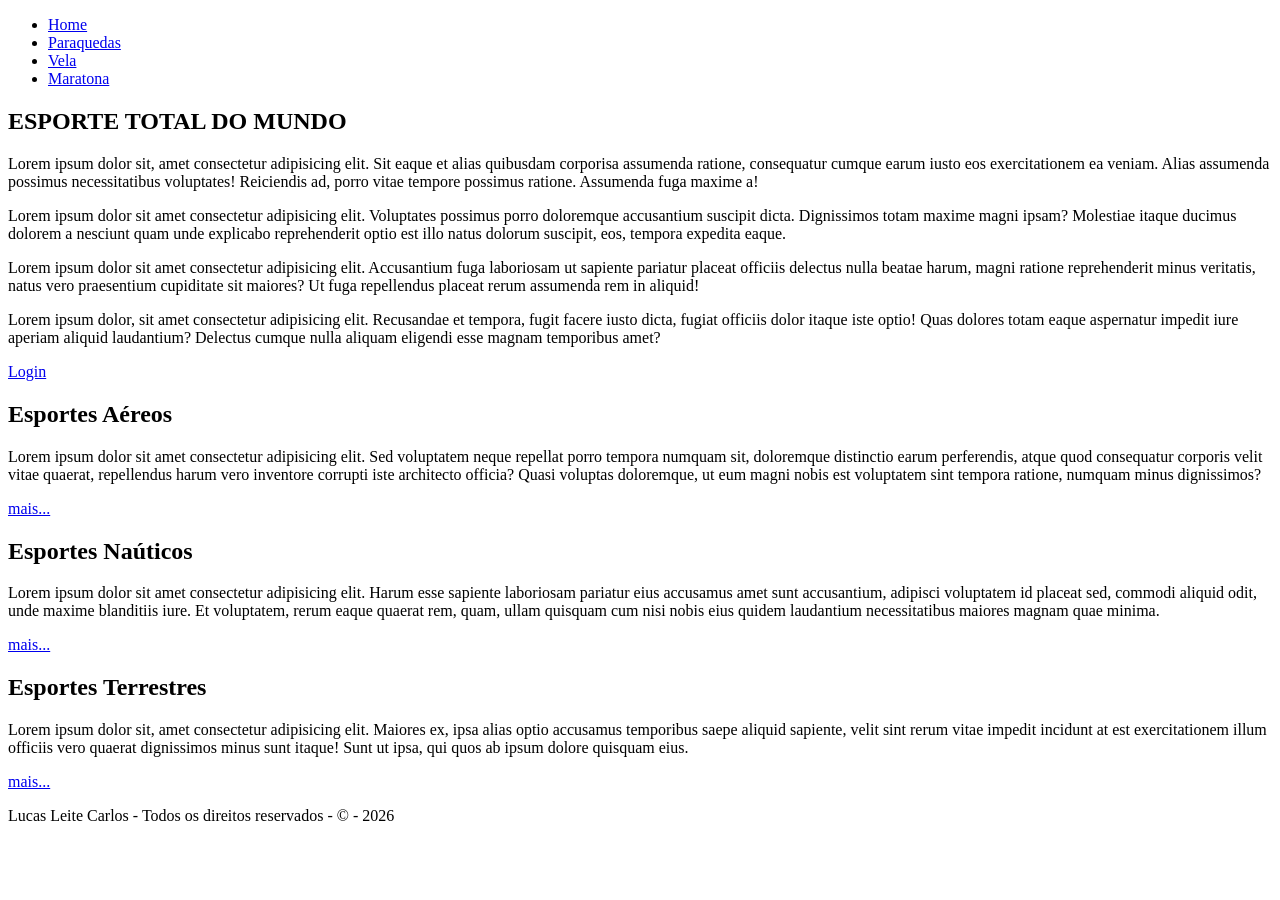
==== index.html @ 0505961a "feat : Form html construido semânticamente" ====
<!doctype html>
<html lang="pt-br">
  <head>
    <meta charset="UTF-8" />
    <meta name="viewport" content="width=device-width, initial-scale=1.0" />

    <link rel="stylesheet" href="./css/main.css" />

    <title>ESPORTE TOTAL</title>
  </head>

  <body>

    <header class="cabecalho">
      <nav class="cabecalho__nav">
        <ul class="cabecalho__ul">
          <li class="cabecalho__li cabecalho__li--active"><a class="cabecalho__a cabecalho__a--active" href="./index.html">Home</a></li>
          <li class="cabecalho__li"><a class="cabecalho__a" href="./paginas/categorias/esportes/aereos/paraquedismo.html">Paraquedas</a></li>
          <li class="cabecalho__li"><a class="cabecalho__a" href="./paginas/categorias/esportes/nauticos/vela.html">Vela</a></li>
          <li class="cabecalho__li"><a class="cabecalho__a" href="./paginas/categorias/esportes/terrestres/maratona.html">Maratona</a></li>
        </ul>
      </nav>
    </header>

    <main class="conteudo">
      <section class="hero">
        <div class="hero__container">
          <h1 class="hero__title">ESPORTE TOTAL DO MUNDO</h1>
          <p class="hero__text">
            Lorem ipsum dolor sit, amet consectetur adipisicing elit. Sit eaque
            et alias quibusdam corporisa assumenda ratione, consequatur cumque
            earum iusto eos exercitationem ea veniam. Alias assumenda possimus
            necessitatibus voluptates! Reiciendis ad, porro vitae tempore
            possimus ratione. Assumenda fuga maxime a!
          </p>
          <p class="hero__text">
            Lorem ipsum dolor sit amet consectetur adipisicing elit. Voluptates
            possimus porro doloremque accusantium suscipit dicta. Dignissimos
            totam maxime magni ipsam? Molestiae itaque ducimus dolorem a
            nesciunt quam unde explicabo reprehenderit optio est illo natus
            dolorum suscipit, eos, tempora expedita eaque.
          </p>
          <p class="hero__text">
            Lorem ipsum dolor sit amet consectetur adipisicing elit. Accusantium
            fuga laboriosam ut sapiente pariatur placeat officiis delectus nulla
            beatae harum, magni ratione reprehenderit minus veritatis, natus
            vero praesentium cupiditate sit maiores? Ut fuga repellendus placeat
            rerum assumenda rem in aliquid!
          </p>
          <p class="hero__text">
            Lorem ipsum dolor, sit amet consectetur adipisicing elit. Recusandae
            et tempora, fugit facere iusto dicta, fugiat officiis dolor itaque
            iste optio! Quas dolores totam eaque aspernatur impedit iure aperiam
            aliquid laudantium? Delectus cumque nulla aliquam eligendi esse
            magnam temporibus amet?
          </p>
          <a aria-label="Para acessar sua conta." class="hero__btn" href="./login.html">Login</a>
        </div>
      </section>

      <div class="conteudo__container">
        <section class="conteudo__sec">
        <h2 class="conteudo__sub-title">Esportes Aéreos</h2>
        <p class="conteudo__text">
          Lorem ipsum dolor sit amet consectetur adipisicing elit. Sed
          voluptatem neque repellat porro tempora numquam sit, doloremque
          distinctio earum perferendis, atque quod consequatur corporis velit
          vitae quaerat, repellendus harum vero inventore corrupti iste
          architecto officia? Quasi voluptas doloremque, ut eum magni nobis est
          voluptatem sint tempora ratione, numquam minus dignissimos?
        </p>
        <a class="conteudo__btn" href="./paginas/categorias/esportes/aereos/paraquedismo.html">mais...</a>
      </section>

      <section class="conteudo__sec">
        <h2 class="conteudo__sub-title">Esportes Naúticos</h2>
        <p class="conteudo__text">
          Lorem ipsum dolor sit amet consectetur adipisicing elit. Harum esse
          sapiente laboriosam pariatur eius accusamus amet sunt accusantium,
          adipisci voluptatem id placeat sed, commodi aliquid odit, unde maxime
          blanditiis iure. Et voluptatem, rerum eaque quaerat rem, quam, ullam
          quisquam cum nisi nobis eius quidem laudantium necessitatibus maiores
          magnam quae minima.
        </p>
        <a class="conteudo__btn" href="./paginas/categorias/esportes/nauticos/vela.html">mais...</a>
      </section>
      <section class="conteudo__sec">
        <h2 class="conteudo__sub-title">Esportes Terrestres</h2>
        <p class="conteudo__text">
          Lorem ipsum dolor sit, amet consectetur adipisicing elit. Maiores ex,
          ipsa alias optio accusamus temporibus saepe aliquid sapiente, velit
          sint rerum vitae impedit incidunt at est exercitationem illum officiis
          vero quaerat dignissimos minus sunt itaque! Sunt ut ipsa, qui quos ab
          ipsum dolore quisquam eius.
        </p>
        <a class="conteudo__btn" href="./paginas/categorias/esportes/terrestres/maratona.html">mais...</a>
      </section>
      </div>
    </main>
    
    <footer class="rodape">
      <p class="rodape__text">
        Lucas Leite Carlos - Todos os direitos reservados - &copy; - 2026
      </p>
    </footer>

  </body>
</html>
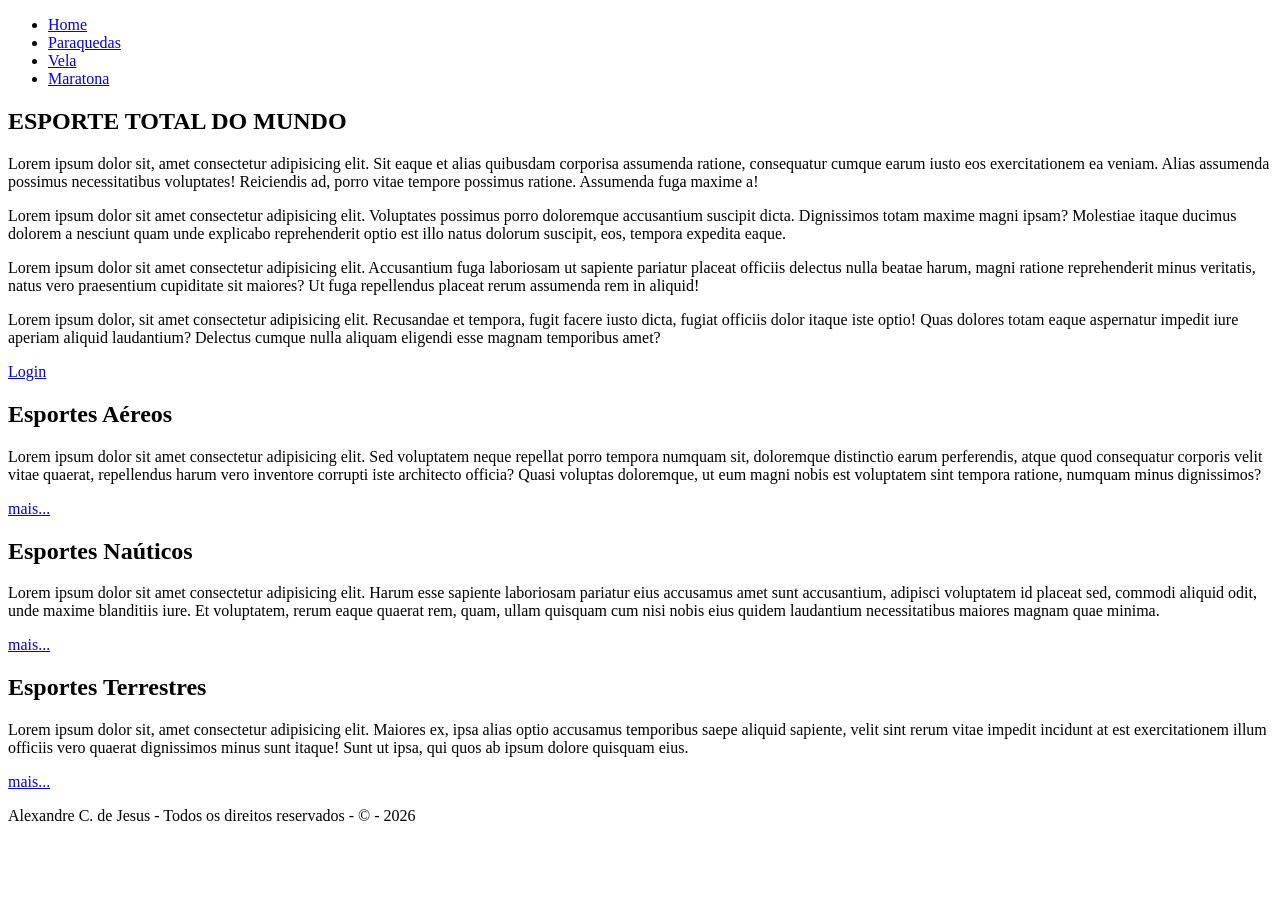
==== commit d5f47599: "feat : form HTML construído semanticamente" ====
--- a/index.html
+++ b/index.html
@@ -7,6 +7,7 @@
     <link rel="stylesheet" href="./css/main.css" />
 
     <title>ESPORTE TOTAL</title>
+    <script>alert('Olá Mundo! eu sou em script externo')</script>
   </head>
 
   <body>
@@ -59,7 +60,7 @@
       </section>
 
       <div class="conteudo__container">
-        <section class="conteudo__sec">
+      <section class="conteudo__sec">
         <h2 class="conteudo__sub-title">Esportes Aéreos</h2>
         <p class="conteudo__text">
           Lorem ipsum dolor sit amet consectetur adipisicing elit. Sed
@@ -95,12 +96,12 @@
         </p>
         <a class="conteudo__btn" href="./paginas/categorias/esportes/terrestres/maratona.html">mais...</a>
       </section>
-      </div>
     </main>
+    </div>
     
     <footer class="rodape">
       <p class="rodape__text">
-        Lucas Leite Carlos - Todos os direitos reservados - &copy; - 2026
+         Alexandre C. de Jesus - Todos os direitos reservados - &copy; - 2026
       </p>
     </footer>
 
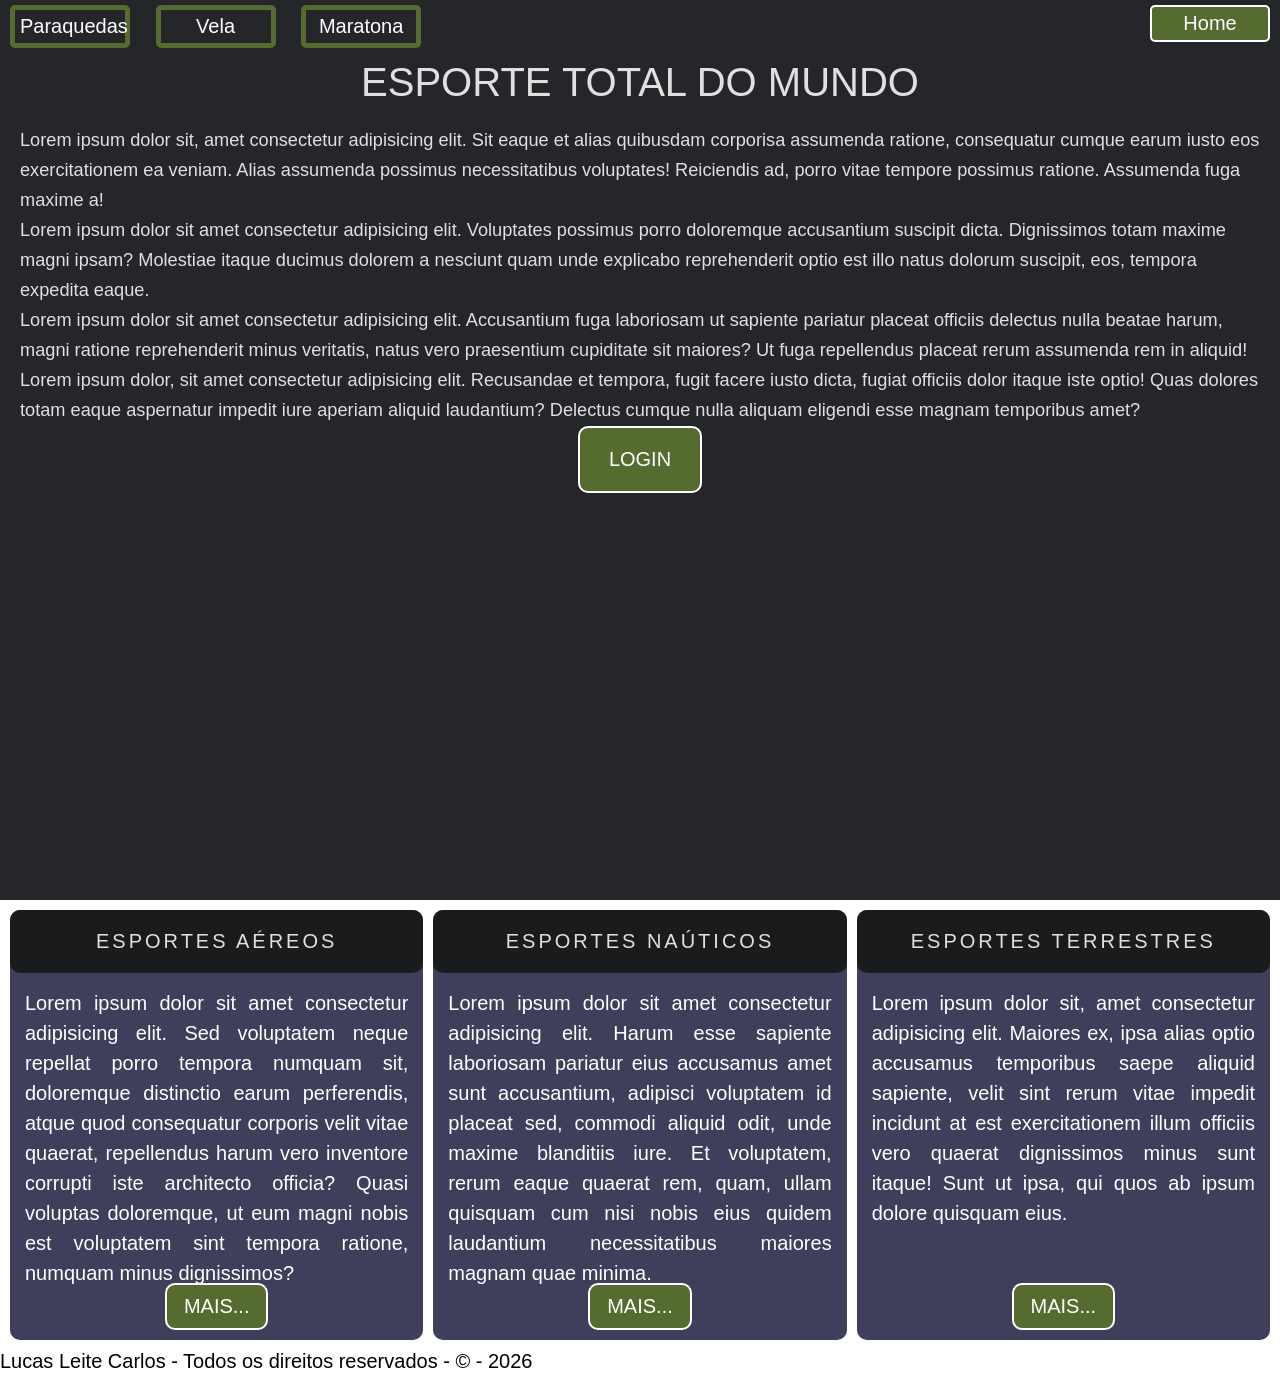
==== commit 08d29518: "feat: Validação implicita com pseudo classes css, :valid e :invalid." ====
--- a/index.html
+++ b/index.html
@@ -1,4 +1,4 @@
-<!doctype html>
+<!DOCTYPE html>
 <html lang="pt-br">
   <head>
     <meta charset="UTF-8" />
@@ -7,18 +7,38 @@
     <link rel="stylesheet" href="./css/main.css" />
 
     <title>ESPORTE TOTAL</title>
-    <script>alert('Olá Mundo! eu sou em script externo')</script>
   </head>
 
   <body>
-
     <header class="cabecalho">
       <nav class="cabecalho__nav">
         <ul class="cabecalho__ul">
-          <li class="cabecalho__li cabecalho__li--active"><a class="cabecalho__a cabecalho__a--active" href="./index.html">Home</a></li>
-          <li class="cabecalho__li"><a class="cabecalho__a" href="./paginas/categorias/esportes/aereos/paraquedismo.html">Paraquedas</a></li>
-          <li class="cabecalho__li"><a class="cabecalho__a" href="./paginas/categorias/esportes/nauticos/vela.html">Vela</a></li>
-          <li class="cabecalho__li"><a class="cabecalho__a" href="./paginas/categorias/esportes/terrestres/maratona.html">Maratona</a></li>
+          <li class="cabecalho__li cabecalho__li--active">
+            <a class="cabecalho__a cabecalho__a--active" href="./index.html"
+              >Home</a
+            >
+          </li>
+          <li class="cabecalho__li">
+            <a
+              class="cabecalho__a"
+              href="./paginas/categorias/esportes/aereos/paraquedismo.html"
+              >Paraquedas</a
+            >
+          </li>
+          <li class="cabecalho__li">
+            <a
+              class="cabecalho__a"
+              href="./paginas/categorias/esportes/nauticos/vela.html"
+              >Vela</a
+            >
+          </li>
+          <li class="cabecalho__li">
+            <a
+              class="cabecalho__a"
+              href="./paginas/categorias/esportes/terrestres/maratona.html"
+              >Maratona</a
+            >
+          </li>
         </ul>
       </nav>
     </header>
@@ -55,55 +75,71 @@
             aliquid laudantium? Delectus cumque nulla aliquam eligendi esse
             magnam temporibus amet?
           </p>
-          <a aria-label="Para acessar sua conta." class="hero__btn" href="./login.html">Login</a>
+          <a
+            aria-label="Para acessar sua conta."
+            class="hero__btn"
+            href="./login.html"
+            >Login</a
+          >
         </div>
       </section>
 
       <div class="conteudo__container">
-      <section class="conteudo__sec">
-        <h2 class="conteudo__sub-title">Esportes Aéreos</h2>
-        <p class="conteudo__text">
-          Lorem ipsum dolor sit amet consectetur adipisicing elit. Sed
-          voluptatem neque repellat porro tempora numquam sit, doloremque
-          distinctio earum perferendis, atque quod consequatur corporis velit
-          vitae quaerat, repellendus harum vero inventore corrupti iste
-          architecto officia? Quasi voluptas doloremque, ut eum magni nobis est
-          voluptatem sint tempora ratione, numquam minus dignissimos?
-        </p>
-        <a class="conteudo__btn" href="./paginas/categorias/esportes/aereos/paraquedismo.html">mais...</a>
-      </section>
+        <section class="conteudo__sec">
+          <h2 class="conteudo__sub-title">Esportes Aéreos</h2>
+          <p class="conteudo__text">
+            Lorem ipsum dolor sit amet consectetur adipisicing elit. Sed
+            voluptatem neque repellat porro tempora numquam sit, doloremque
+            distinctio earum perferendis, atque quod consequatur corporis velit
+            vitae quaerat, repellendus harum vero inventore corrupti iste
+            architecto officia? Quasi voluptas doloremque, ut eum magni nobis
+            est voluptatem sint tempora ratione, numquam minus dignissimos?
+          </p>
+          <a
+            class="conteudo__btn"
+            href="./paginas/categorias/esportes/aereos/paraquedismo.html"
+            >mais...</a
+          >
+        </section>
 
-      <section class="conteudo__sec">
-        <h2 class="conteudo__sub-title">Esportes Naúticos</h2>
-        <p class="conteudo__text">
-          Lorem ipsum dolor sit amet consectetur adipisicing elit. Harum esse
-          sapiente laboriosam pariatur eius accusamus amet sunt accusantium,
-          adipisci voluptatem id placeat sed, commodi aliquid odit, unde maxime
-          blanditiis iure. Et voluptatem, rerum eaque quaerat rem, quam, ullam
-          quisquam cum nisi nobis eius quidem laudantium necessitatibus maiores
-          magnam quae minima.
-        </p>
-        <a class="conteudo__btn" href="./paginas/categorias/esportes/nauticos/vela.html">mais...</a>
-      </section>
-      <section class="conteudo__sec">
-        <h2 class="conteudo__sub-title">Esportes Terrestres</h2>
-        <p class="conteudo__text">
-          Lorem ipsum dolor sit, amet consectetur adipisicing elit. Maiores ex,
-          ipsa alias optio accusamus temporibus saepe aliquid sapiente, velit
-          sint rerum vitae impedit incidunt at est exercitationem illum officiis
-          vero quaerat dignissimos minus sunt itaque! Sunt ut ipsa, qui quos ab
-          ipsum dolore quisquam eius.
-        </p>
-        <a class="conteudo__btn" href="./paginas/categorias/esportes/terrestres/maratona.html">mais...</a>
-      </section>
+        <section class="conteudo__sec">
+          <h2 class="conteudo__sub-title">Esportes Naúticos</h2>
+          <p class="conteudo__text">
+            Lorem ipsum dolor sit amet consectetur adipisicing elit. Harum esse
+            sapiente laboriosam pariatur eius accusamus amet sunt accusantium,
+            adipisci voluptatem id placeat sed, commodi aliquid odit, unde
+            maxime blanditiis iure. Et voluptatem, rerum eaque quaerat rem,
+            quam, ullam quisquam cum nisi nobis eius quidem laudantium
+            necessitatibus maiores magnam quae minima.
+          </p>
+          <a
+            class="conteudo__btn"
+            href="./paginas/categorias/esportes/nauticos/vela.html"
+            >mais...</a
+          >
+        </section>
+        <section class="conteudo__sec">
+          <h2 class="conteudo__sub-title">Esportes Terrestres</h2>
+          <p class="conteudo__text">
+            Lorem ipsum dolor sit, amet consectetur adipisicing elit. Maiores
+            ex, ipsa alias optio accusamus temporibus saepe aliquid sapiente,
+            velit sint rerum vitae impedit incidunt at est exercitationem illum
+            officiis vero quaerat dignissimos minus sunt itaque! Sunt ut ipsa,
+            qui quos ab ipsum dolore quisquam eius.
+          </p>
+          <a
+            class="conteudo__btn"
+            href="./paginas/categorias/esportes/terrestres/maratona.html"
+            >mais...</a
+          >
+        </section>
+      </div>
     </main>
-    </div>
-    
+
     <footer class="rodape">
       <p class="rodape__text">
-         Alexandre C. de Jesus - Todos os direitos reservados - &copy; - 2026
+        Lucas Leite Carlos - Todos os direitos reservados - &copy; - 2026
       </p>
     </footer>
-
   </body>
 </html>
--- a/css/main.css
+++ b/css/main.css
@@ -0,0 +1,6 @@
+@import url("./base.css");
+@import url("./hero.css");
+@import url("./cabecalho.css");
+@import url("./conteudo.css");
+@import url("./rodape.css");
+@import url("./login.css")
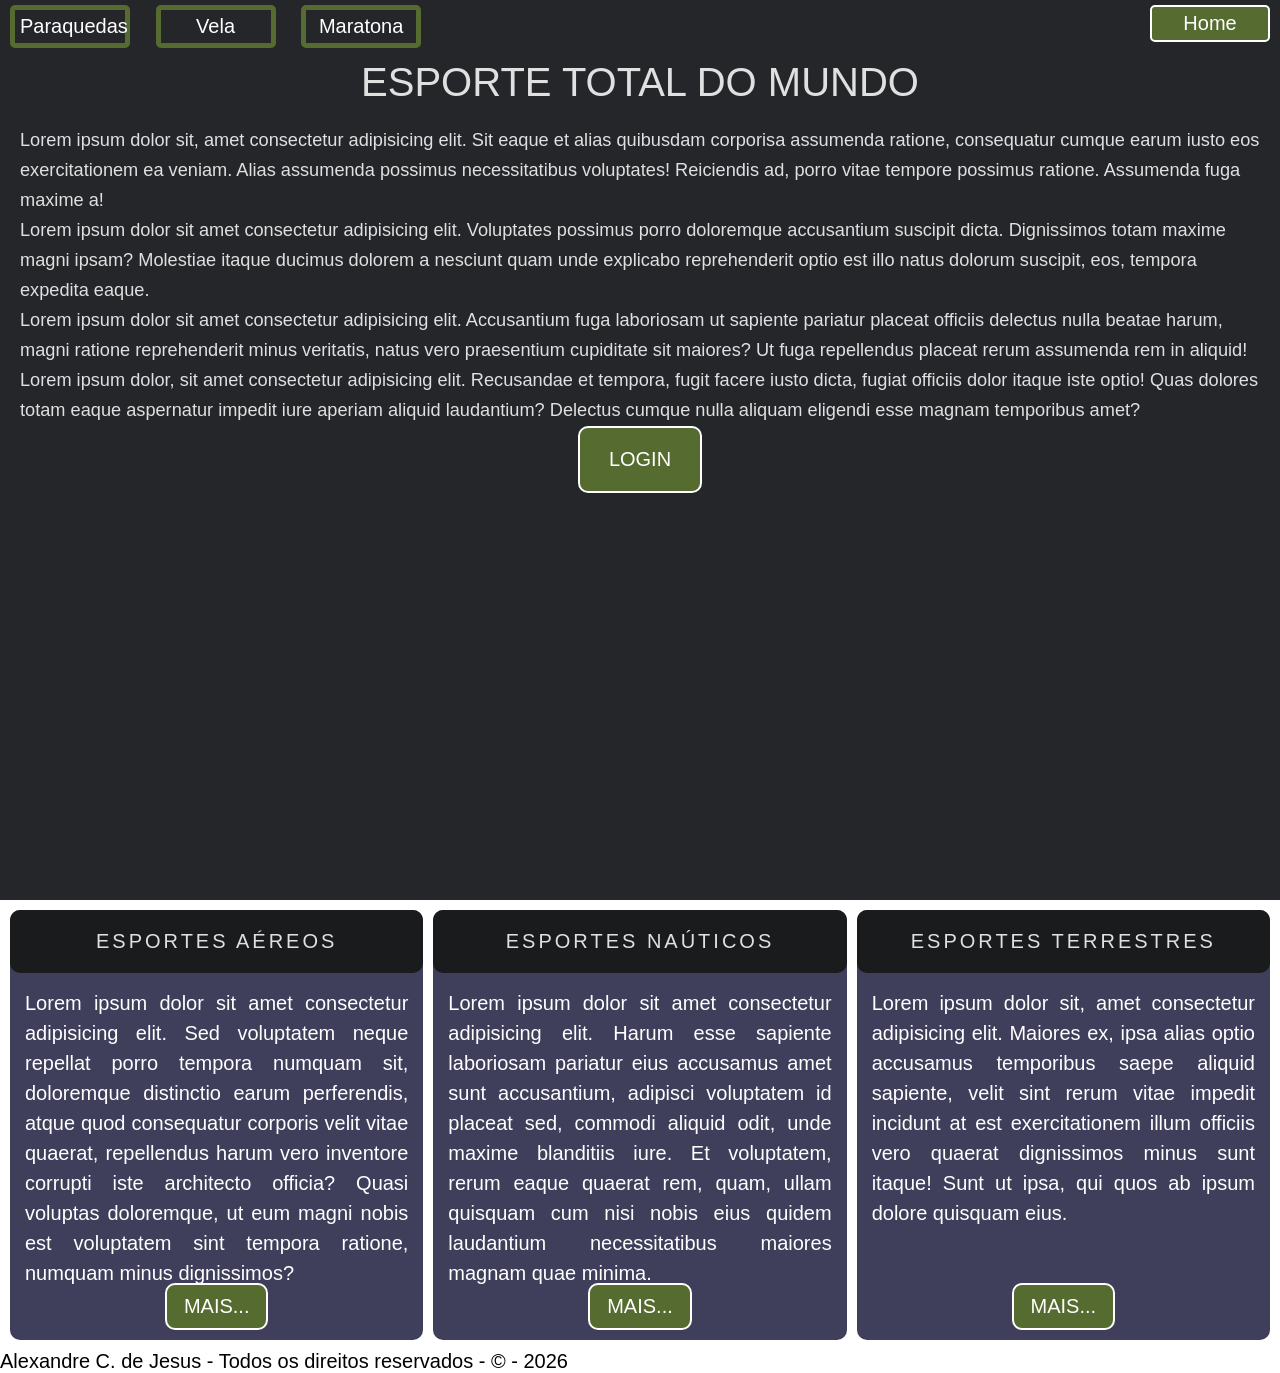
==== commit 860f1353: "feat: Validação implicita com pseduo classes css, :valid e :invalid." ====
--- a/index.html
+++ b/index.html
@@ -1,4 +1,4 @@
-<!DOCTYPE html>
+<!doctype html>
 <html lang="pt-br">
   <head>
     <meta charset="UTF-8" />
@@ -10,35 +10,14 @@
   </head>
 
   <body>
+
     <header class="cabecalho">
       <nav class="cabecalho__nav">
         <ul class="cabecalho__ul">
-          <li class="cabecalho__li cabecalho__li--active">
-            <a class="cabecalho__a cabecalho__a--active" href="./index.html"
-              >Home</a
-            >
-          </li>
-          <li class="cabecalho__li">
-            <a
-              class="cabecalho__a"
-              href="./paginas/categorias/esportes/aereos/paraquedismo.html"
-              >Paraquedas</a
-            >
-          </li>
-          <li class="cabecalho__li">
-            <a
-              class="cabecalho__a"
-              href="./paginas/categorias/esportes/nauticos/vela.html"
-              >Vela</a
-            >
-          </li>
-          <li class="cabecalho__li">
-            <a
-              class="cabecalho__a"
-              href="./paginas/categorias/esportes/terrestres/maratona.html"
-              >Maratona</a
-            >
-          </li>
+          <li class="cabecalho__li cabecalho__li--active"><a class="cabecalho__a cabecalho__a--active" href="./index.html">Home</a></li>
+          <li class="cabecalho__li"><a class="cabecalho__a" href="./paginas/categorias/esportes/aereos/paraquedismo.html">Paraquedas</a></li>
+          <li class="cabecalho__li"><a class="cabecalho__a" href="./paginas/categorias/esportes/nauticos/vela.html">Vela</a></li>
+          <li class="cabecalho__li"><a class="cabecalho__a" href="./paginas/categorias/esportes/terrestres/maratona.html">Maratona</a></li>
         </ul>
       </nav>
     </header>
@@ -75,16 +54,12 @@
             aliquid laudantium? Delectus cumque nulla aliquam eligendi esse
             magnam temporibus amet?
           </p>
-          <a
-            aria-label="Para acessar sua conta."
-            class="hero__btn"
-            href="./login.html"
-            >Login</a
-          >
+          <a aria-label="Para criar sua conta." class="hero__btn" href="./login.html">Login</a>
         </div>
       </section>
 
       <div class="conteudo__container">
+
         <section class="conteudo__sec">
           <h2 class="conteudo__sub-title">Esportes Aéreos</h2>
           <p class="conteudo__text">
@@ -92,54 +67,50 @@
             voluptatem neque repellat porro tempora numquam sit, doloremque
             distinctio earum perferendis, atque quod consequatur corporis velit
             vitae quaerat, repellendus harum vero inventore corrupti iste
-            architecto officia? Quasi voluptas doloremque, ut eum magni nobis
-            est voluptatem sint tempora ratione, numquam minus dignissimos?
+            architecto officia? Quasi voluptas doloremque, ut eum magni nobis est
+            voluptatem sint tempora ratione, numquam minus dignissimos?
           </p>
-          <a
-            class="conteudo__btn"
-            href="./paginas/categorias/esportes/aereos/paraquedismo.html"
-            >mais...</a
-          >
+          <a class="conteudo__btn" href="./paginas/categorias/esportes/aereos/paraquedismo.html">mais...</a>
         </section>
-
+  
         <section class="conteudo__sec">
           <h2 class="conteudo__sub-title">Esportes Naúticos</h2>
           <p class="conteudo__text">
             Lorem ipsum dolor sit amet consectetur adipisicing elit. Harum esse
             sapiente laboriosam pariatur eius accusamus amet sunt accusantium,
-            adipisci voluptatem id placeat sed, commodi aliquid odit, unde
-            maxime blanditiis iure. Et voluptatem, rerum eaque quaerat rem,
-            quam, ullam quisquam cum nisi nobis eius quidem laudantium
-            necessitatibus maiores magnam quae minima.
+            adipisci voluptatem id placeat sed, commodi aliquid odit, unde maxime
+            blanditiis iure. Et voluptatem, rerum eaque quaerat rem, quam, ullam
+            quisquam cum nisi nobis eius quidem laudantium necessitatibus maiores
+            magnam quae minima.
           </p>
-          <a
-            class="conteudo__btn"
-            href="./paginas/categorias/esportes/nauticos/vela.html"
-            >mais...</a
-          >
+          <a class="conteudo__btn" href="./paginas/categorias/esportes/nauticos/vela.html">mais...</a>
         </section>
         <section class="conteudo__sec">
           <h2 class="conteudo__sub-title">Esportes Terrestres</h2>
           <p class="conteudo__text">
-            Lorem ipsum dolor sit, amet consectetur adipisicing elit. Maiores
-            ex, ipsa alias optio accusamus temporibus saepe aliquid sapiente,
-            velit sint rerum vitae impedit incidunt at est exercitationem illum
-            officiis vero quaerat dignissimos minus sunt itaque! Sunt ut ipsa,
-            qui quos ab ipsum dolore quisquam eius.
+            Lorem ipsum dolor sit, amet consectetur adipisicing elit. Maiores ex,
+            ipsa alias optio accusamus temporibus saepe aliquid sapiente, velit
+            sint rerum vitae impedit incidunt at est exercitationem illum officiis
+            vero quaerat dignissimos minus sunt itaque! Sunt ut ipsa, qui quos ab
+            ipsum dolore quisquam eius.
           </p>
-          <a
-            class="conteudo__btn"
-            href="./paginas/categorias/esportes/terrestres/maratona.html"
-            >mais...</a
-          >
+          <a class="conteudo__btn" href="./paginas/categorias/esportes/terrestres/maratona.html">mais...</a>
         </section>
+
       </div>
+
+
+
+
     </main>
-
+    
     <footer class="rodape">
       <p class="rodape__text">
-        Lucas Leite Carlos - Todos os direitos reservados - &copy; - 2026
+        Alexandre C. de Jesus - Todos os direitos reservados - &copy; - 2026
       </p>
     </footer>
+
+
+
   </body>
 </html>
--- a/css/main.css
+++ b/css/main.css
@@ -3,4 +3,4 @@
 @import url("./cabecalho.css");
 @import url("./conteudo.css");
 @import url("./rodape.css");
-@import url("./login.css")+@import url("./login.css");
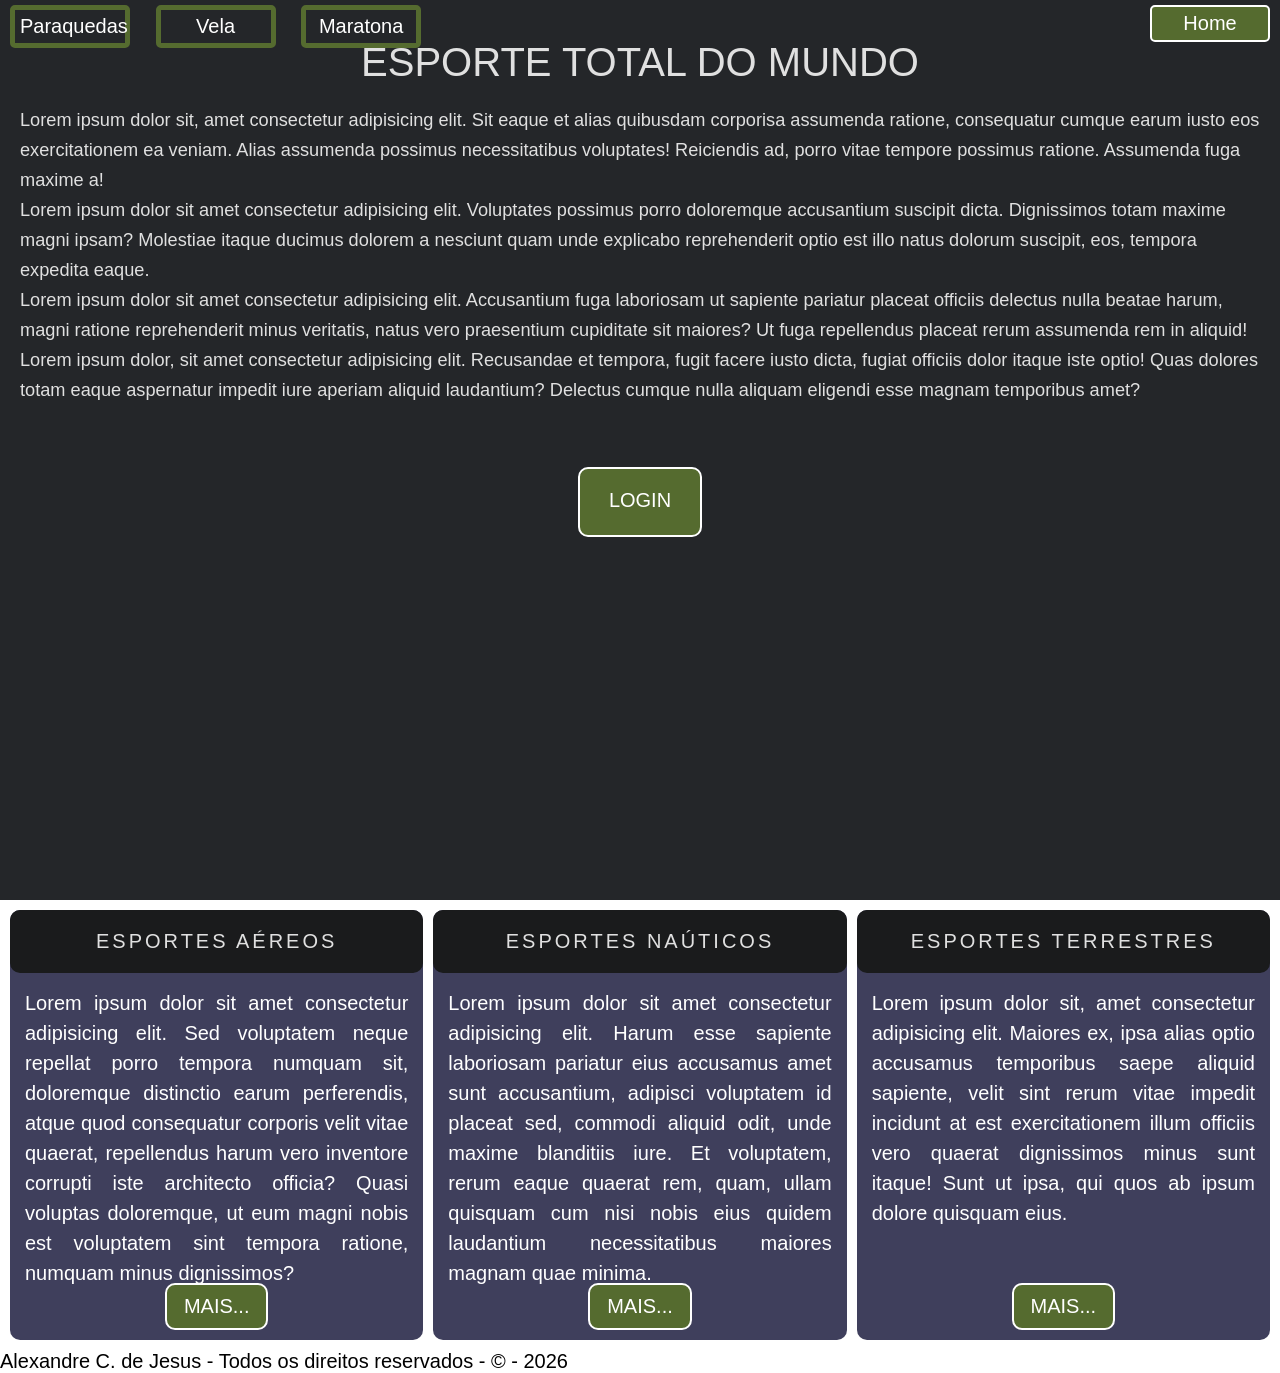
==== commit db8483a0: "fix: erro algumas paginas e resolucao da atividade" ====
--- a/index.html
+++ b/index.html
@@ -6,18 +6,39 @@
 
     <link rel="stylesheet" href="./css/main.css" />
 
-    <title>ESPORTE TOTAL</title>
+    <title>ESPORTES TOTAIS</title>
   </head>
 
   <body>
-
     <header class="cabecalho">
       <nav class="cabecalho__nav">
         <ul class="cabecalho__ul">
-          <li class="cabecalho__li cabecalho__li--active"><a class="cabecalho__a cabecalho__a--active" href="./index.html">Home</a></li>
-          <li class="cabecalho__li"><a class="cabecalho__a" href="./paginas/categorias/esportes/aereos/paraquedismo.html">Paraquedas</a></li>
-          <li class="cabecalho__li"><a class="cabecalho__a" href="./paginas/categorias/esportes/nauticos/vela.html">Vela</a></li>
-          <li class="cabecalho__li"><a class="cabecalho__a" href="./paginas/categorias/esportes/terrestres/maratona.html">Maratona</a></li>
+          <li class="cabecalho__li cabecalho__li--active">
+            <a class="cabecalho__a cabecalho__a--active" href="./index.html"
+              >Home</a
+            >
+          </li>
+          <li class="cabecalho__li">
+            <a
+              class="cabecalho__a"
+              href="./paginas/categorias/esportes/aereos/paraquedismo.html"
+              >Paraquedas</a
+            >
+          </li>
+          <li class="cabecalho__li">
+            <a
+              class="cabecalho__a"
+              href="./paginas/categorias/esportes/nauticos/vela.html"
+              >Vela</a
+            >
+          </li>
+          <li class="cabecalho__li">
+            <a
+              class="cabecalho__a"
+              href="./paginas/categorias/esportes/terrestres/maratona.html"
+              >Maratona</a
+            >
+          </li>
         </ul>
       </nav>
     </header>
@@ -54,12 +75,11 @@
             aliquid laudantium? Delectus cumque nulla aliquam eligendi esse
             magnam temporibus amet?
           </p>
-          <a aria-label="Para criar sua conta." class="hero__btn" href="./login.html">Login</a>
+          <a aria-label="Para acessar sua conta." class="hero__btn" href="./login.html">Login</a>
         </div>
       </section>
 
       <div class="conteudo__container">
-
         <section class="conteudo__sec">
           <h2 class="conteudo__sub-title">Esportes Aéreos</h2>
           <p class="conteudo__text">
@@ -67,43 +87,50 @@
             voluptatem neque repellat porro tempora numquam sit, doloremque
             distinctio earum perferendis, atque quod consequatur corporis velit
             vitae quaerat, repellendus harum vero inventore corrupti iste
-            architecto officia? Quasi voluptas doloremque, ut eum magni nobis est
-            voluptatem sint tempora ratione, numquam minus dignissimos?
+            architecto officia? Quasi voluptas doloremque, ut eum magni nobis
+            est voluptatem sint tempora ratione, numquam minus dignissimos?
           </p>
-          <a class="conteudo__btn" href="./paginas/categorias/esportes/aereos/paraquedismo.html">mais...</a>
+          <a
+            class="conteudo__btn"
+            href="./paginas/categorias/esportes/aereos/paraquedismo.html"
+            >mais...</a
+          >
         </section>
-  
+
         <section class="conteudo__sec">
           <h2 class="conteudo__sub-title">Esportes Naúticos</h2>
           <p class="conteudo__text">
             Lorem ipsum dolor sit amet consectetur adipisicing elit. Harum esse
             sapiente laboriosam pariatur eius accusamus amet sunt accusantium,
-            adipisci voluptatem id placeat sed, commodi aliquid odit, unde maxime
-            blanditiis iure. Et voluptatem, rerum eaque quaerat rem, quam, ullam
-            quisquam cum nisi nobis eius quidem laudantium necessitatibus maiores
-            magnam quae minima.
+            adipisci voluptatem id placeat sed, commodi aliquid odit, unde
+            maxime blanditiis iure. Et voluptatem, rerum eaque quaerat rem,
+            quam, ullam quisquam cum nisi nobis eius quidem laudantium
+            necessitatibus maiores magnam quae minima.
           </p>
-          <a class="conteudo__btn" href="./paginas/categorias/esportes/nauticos/vela.html">mais...</a>
+          <a
+            class="conteudo__btn"
+            href="./paginas/categorias/esportes/nauticos/vela.html"
+            >mais...</a
+          >
         </section>
         <section class="conteudo__sec">
           <h2 class="conteudo__sub-title">Esportes Terrestres</h2>
           <p class="conteudo__text">
-            Lorem ipsum dolor sit, amet consectetur adipisicing elit. Maiores ex,
-            ipsa alias optio accusamus temporibus saepe aliquid sapiente, velit
-            sint rerum vitae impedit incidunt at est exercitationem illum officiis
-            vero quaerat dignissimos minus sunt itaque! Sunt ut ipsa, qui quos ab
-            ipsum dolore quisquam eius.
+            Lorem ipsum dolor sit, amet consectetur adipisicing elit. Maiores
+            ex, ipsa alias optio accusamus temporibus saepe aliquid sapiente,
+            velit sint rerum vitae impedit incidunt at est exercitationem illum
+            officiis vero quaerat dignissimos minus sunt itaque! Sunt ut ipsa,
+            qui quos ab ipsum dolore quisquam eius.
           </p>
-          <a class="conteudo__btn" href="./paginas/categorias/esportes/terrestres/maratona.html">mais...</a>
+          <a
+            class="conteudo__btn"
+            href="./paginas/categorias/esportes/terrestres/maratona.html"
+            >mais...</a
+          >
         </section>
+      </div>
+    </main>
 
-      </div>
-
-
-
-
-    </main>
-    
     <footer class="rodape">
       <p class="rodape__text">
         Alexandre C. de Jesus - Todos os direitos reservados - &copy; - 2026
--- a/css/main.css
+++ b/css/main.css
@@ -3,4 +3,4 @@
 @import url("./cabecalho.css");
 @import url("./conteudo.css");
 @import url("./rodape.css");
-@import url("./login.css");
+@import url("./login.css");
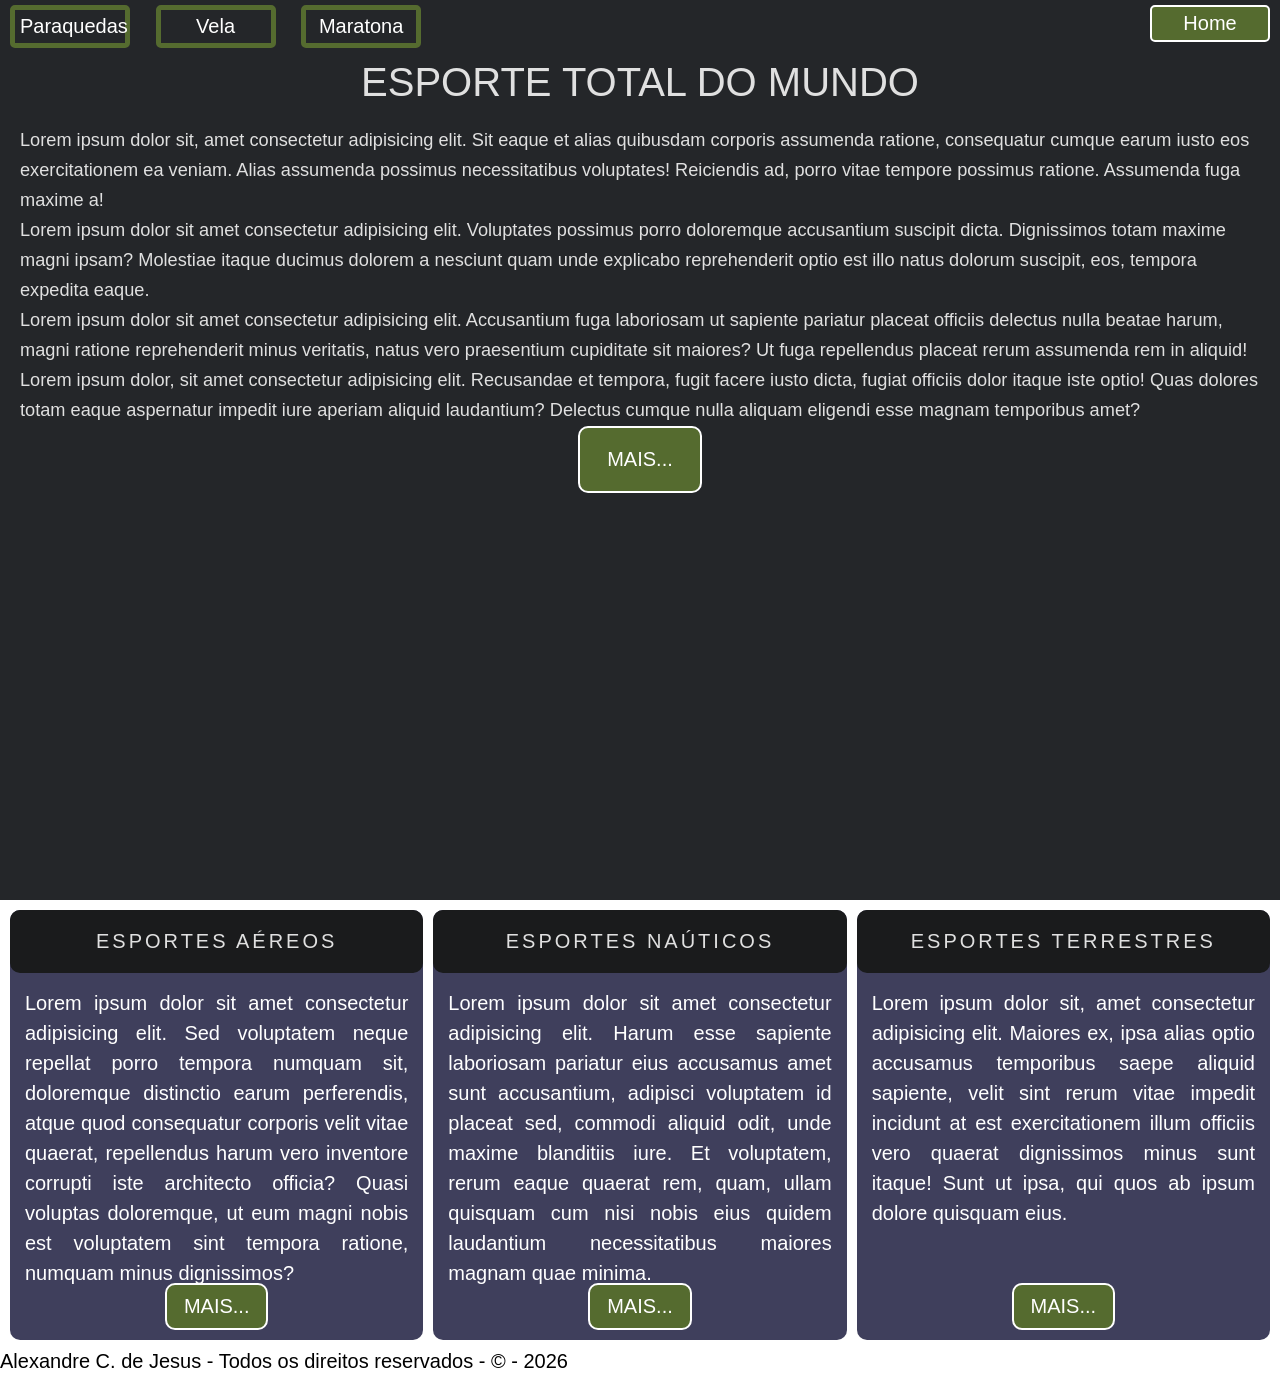
==== commit 694d9389: "feat : adicionando o login e a parte de js" ====
--- a/index.html
+++ b/index.html
@@ -6,39 +6,19 @@
 
     <link rel="stylesheet" href="./css/main.css" />
 
-    <title>ESPORTES TOTAIS</title>
+    <title>ESPORTE TOTAL</title>
+    
   </head>
 
   <body>
+
     <header class="cabecalho">
       <nav class="cabecalho__nav">
         <ul class="cabecalho__ul">
-          <li class="cabecalho__li cabecalho__li--active">
-            <a class="cabecalho__a cabecalho__a--active" href="./index.html"
-              >Home</a
-            >
-          </li>
-          <li class="cabecalho__li">
-            <a
-              class="cabecalho__a"
-              href="./paginas/categorias/esportes/aereos/paraquedismo.html"
-              >Paraquedas</a
-            >
-          </li>
-          <li class="cabecalho__li">
-            <a
-              class="cabecalho__a"
-              href="./paginas/categorias/esportes/nauticos/vela.html"
-              >Vela</a
-            >
-          </li>
-          <li class="cabecalho__li">
-            <a
-              class="cabecalho__a"
-              href="./paginas/categorias/esportes/terrestres/maratona.html"
-              >Maratona</a
-            >
-          </li>
+          <li class="cabecalho__li cabecalho__li--active"><a class="cabecalho__a cabecalho__a--active" href="./index.html">Home</a></li>
+          <li class="cabecalho__li"><a class="cabecalho__a" href="./paginas/categorias/esportes/aereos/paraquedismo.html">Paraquedas</a></li>
+          <li class="cabecalho__li"><a class="cabecalho__a" href="./paginas/categorias/esportes/nauticos/vela.html">Vela</a></li>
+          <li class="cabecalho__li"><a class="cabecalho__a" href="./paginas/categorias/esportes/terrestres/maratona.html">Maratona</a></li>
         </ul>
       </nav>
     </header>
@@ -49,7 +29,7 @@
           <h1 class="hero__title">ESPORTE TOTAL DO MUNDO</h1>
           <p class="hero__text">
             Lorem ipsum dolor sit, amet consectetur adipisicing elit. Sit eaque
-            et alias quibusdam corporisa assumenda ratione, consequatur cumque
+            et alias quibusdam corporis assumenda ratione, consequatur cumque
             earum iusto eos exercitationem ea veniam. Alias assumenda possimus
             necessitatibus voluptates! Reiciendis ad, porro vitae tempore
             possimus ratione. Assumenda fuga maxime a!
@@ -75,69 +55,58 @@
             aliquid laudantium? Delectus cumque nulla aliquam eligendi esse
             magnam temporibus amet?
           </p>
-          <a aria-label="Para acessar sua conta." class="hero__btn" href="./login.html">Login</a>
+          <a class="hero__btn" href="./pagina1.html" onclick="alert('Olá Mundo!')">mais...</a>
         </div>
       </section>
+      
+        <div class="conteudo__container">
 
-      <div class="conteudo__container">
-        <section class="conteudo__sec">
-          <h2 class="conteudo__sub-title">Esportes Aéreos</h2>
-          <p class="conteudo__text">
-            Lorem ipsum dolor sit amet consectetur adipisicing elit. Sed
-            voluptatem neque repellat porro tempora numquam sit, doloremque
-            distinctio earum perferendis, atque quod consequatur corporis velit
-            vitae quaerat, repellendus harum vero inventore corrupti iste
-            architecto officia? Quasi voluptas doloremque, ut eum magni nobis
-            est voluptatem sint tempora ratione, numquam minus dignissimos?
-          </p>
-          <a
-            class="conteudo__btn"
-            href="./paginas/categorias/esportes/aereos/paraquedismo.html"
-            >mais...</a
-          >
-        </section>
+      <section class="conteudo__sec">
+        <h2 class="conteudo__sub-title">Esportes Aéreos</h2>
+        <p class="conteudo__text">
+          Lorem ipsum dolor sit amet consectetur adipisicing elit. Sed
+          voluptatem neque repellat porro tempora numquam sit, doloremque
+          distinctio earum perferendis, atque quod consequatur corporis velit
+          vitae quaerat, repellendus harum vero inventore corrupti iste
+          architecto officia? Quasi voluptas doloremque, ut eum magni nobis est
+          voluptatem sint tempora ratione, numquam minus dignissimos?
+        </p>
+        <a class="conteudo__btn" href="./paginas/categorias/esportes/aereos/paraquedismo.html">mais...</a>
+      </section>
 
-        <section class="conteudo__sec">
-          <h2 class="conteudo__sub-title">Esportes Naúticos</h2>
-          <p class="conteudo__text">
-            Lorem ipsum dolor sit amet consectetur adipisicing elit. Harum esse
-            sapiente laboriosam pariatur eius accusamus amet sunt accusantium,
-            adipisci voluptatem id placeat sed, commodi aliquid odit, unde
-            maxime blanditiis iure. Et voluptatem, rerum eaque quaerat rem,
-            quam, ullam quisquam cum nisi nobis eius quidem laudantium
-            necessitatibus maiores magnam quae minima.
-          </p>
-          <a
-            class="conteudo__btn"
-            href="./paginas/categorias/esportes/nauticos/vela.html"
-            >mais...</a
-          >
-        </section>
-        <section class="conteudo__sec">
-          <h2 class="conteudo__sub-title">Esportes Terrestres</h2>
-          <p class="conteudo__text">
-            Lorem ipsum dolor sit, amet consectetur adipisicing elit. Maiores
-            ex, ipsa alias optio accusamus temporibus saepe aliquid sapiente,
-            velit sint rerum vitae impedit incidunt at est exercitationem illum
-            officiis vero quaerat dignissimos minus sunt itaque! Sunt ut ipsa,
-            qui quos ab ipsum dolore quisquam eius.
-          </p>
-          <a
-            class="conteudo__btn"
-            href="./paginas/categorias/esportes/terrestres/maratona.html"
-            >mais...</a
-          >
-        </section>
+      <section class="conteudo__sec">
+        <h2 class="conteudo__sub-title">Esportes Naúticos</h2>
+        <p class="conteudo__text">
+          Lorem ipsum dolor sit amet consectetur adipisicing elit. Harum esse
+          sapiente laboriosam pariatur eius accusamus amet sunt accusantium,
+          adipisci voluptatem id placeat sed, commodi aliquid odit, unde maxime
+          blanditiis iure. Et voluptatem, rerum eaque quaerat rem, quam, ullam
+          quisquam cum nisi nobis eius quidem laudantium necessitatibus maiores
+          magnam quae minima.
+        </p>
+        <a class="conteudo__btn" href="./paginas/categorias/esportes/nauticos/vela.html">mais...</a>
+      </section>
+      <section class="conteudo__sec">
+        <h2 class="conteudo__sub-title">Esportes Terrestres</h2>
+        <p class="conteudo__text">
+          Lorem ipsum dolor sit, amet consectetur adipisicing elit. Maiores ex,
+          ipsa alias optio accusamus temporibus saepe aliquid sapiente, velit
+          sint rerum vitae impedit incidunt at est exercitationem illum officiis
+          vero quaerat dignissimos minus sunt itaque! Sunt ut ipsa, qui quos ab
+          ipsum dolore quisquam eius.
+        </p>
+        <a class="conteudo__btn" href="./paginas/categorias/esportes/terrestres/maratona.html">mais...</a>
+      </section>
+
       </div>
+
     </main>
-
+    
     <footer class="rodape">
       <p class="rodape__text">
-        Alexandre C. de Jesus - Todos os direitos reservados - &copy; - 2026
+         Alexandre C. de Jesus - Todos os direitos reservados - &copy; - 2026
       </p>
     </footer>
 
-
-
   </body>
 </html>
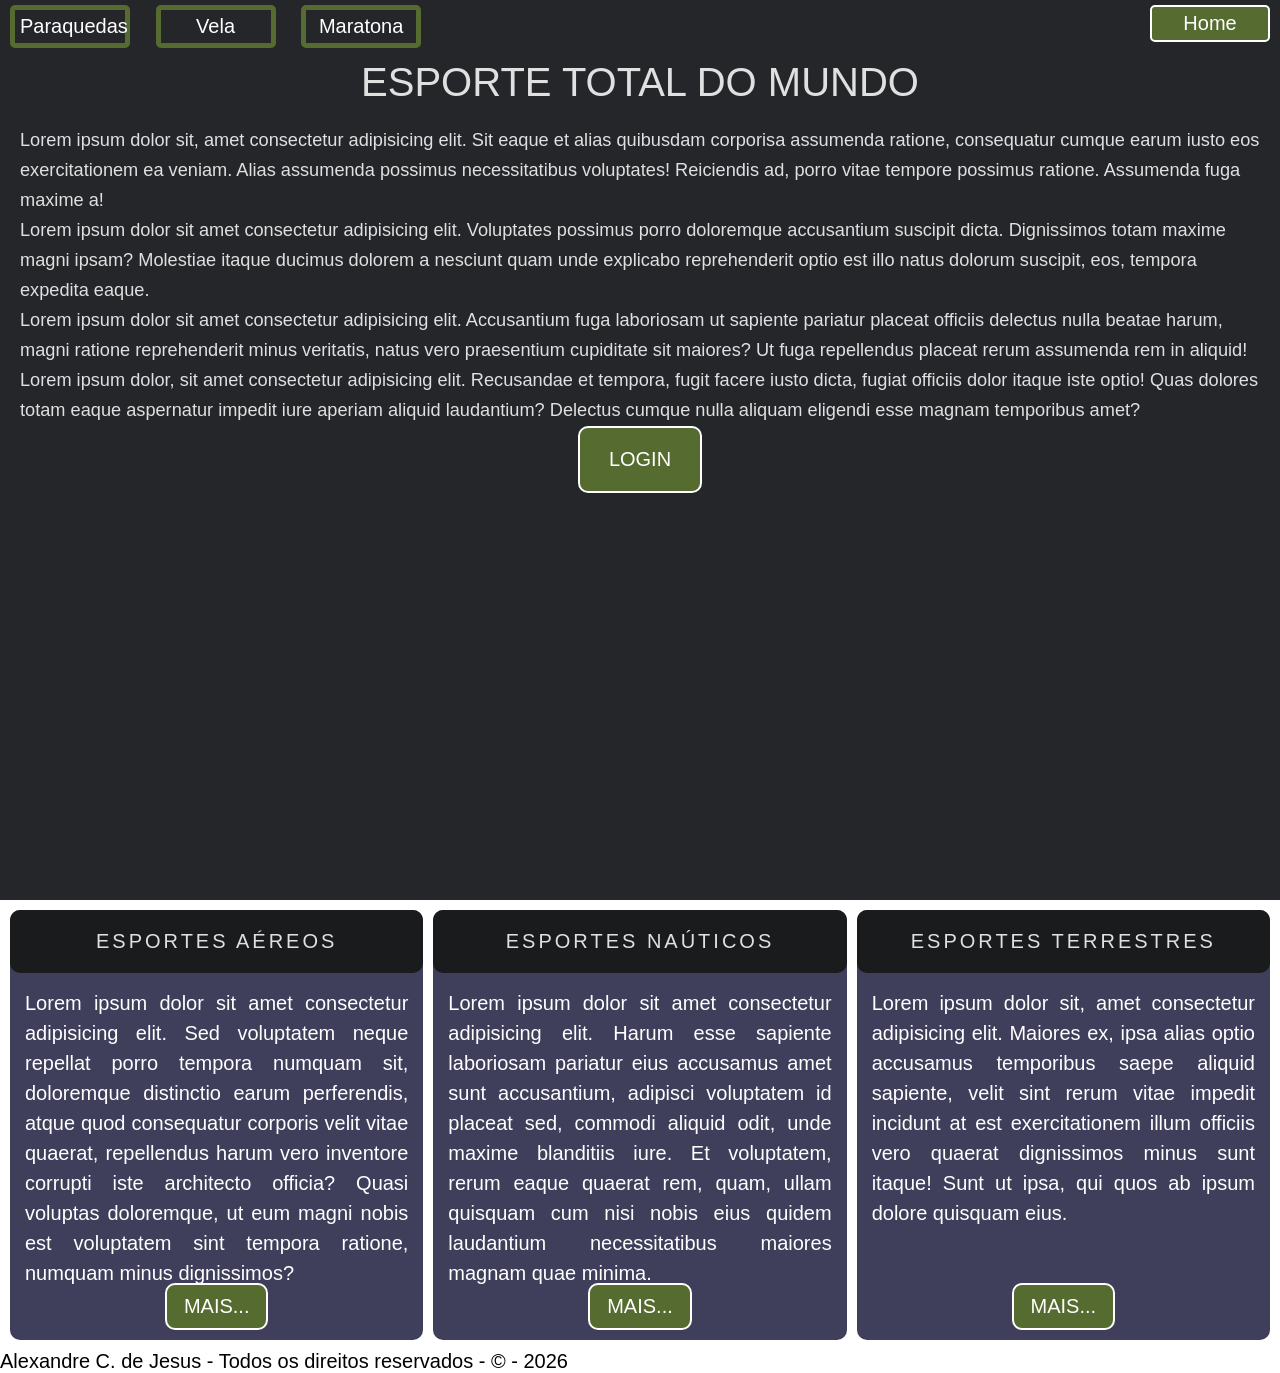
==== commit bd53921e: "feat : manipulação do dom e criação de objetos" ====
--- a/index.html
+++ b/index.html
@@ -6,19 +6,39 @@
 
     <link rel="stylesheet" href="./css/main.css" />
 
-    <title>ESPORTE TOTAL</title>
-    
+    <title>ESPORTES TOTAIS</title>
   </head>
 
   <body>
-
     <header class="cabecalho">
       <nav class="cabecalho__nav">
         <ul class="cabecalho__ul">
-          <li class="cabecalho__li cabecalho__li--active"><a class="cabecalho__a cabecalho__a--active" href="./index.html">Home</a></li>
-          <li class="cabecalho__li"><a class="cabecalho__a" href="./paginas/categorias/esportes/aereos/paraquedismo.html">Paraquedas</a></li>
-          <li class="cabecalho__li"><a class="cabecalho__a" href="./paginas/categorias/esportes/nauticos/vela.html">Vela</a></li>
-          <li class="cabecalho__li"><a class="cabecalho__a" href="./paginas/categorias/esportes/terrestres/maratona.html">Maratona</a></li>
+          <li class="cabecalho__li cabecalho__li--active">
+            <a class="cabecalho__a cabecalho__a--active" href="./index.html"
+              >Home</a
+            >
+          </li>
+          <li class="cabecalho__li">
+            <a
+              class="cabecalho__a"
+              href="./paginas/categorias/esportes/aereos/paraquedismo.html"
+              >Paraquedas</a
+            >
+          </li>
+          <li class="cabecalho__li">
+            <a
+              class="cabecalho__a"
+              href="./paginas/categorias/esportes/nauticos/vela.html"
+              >Vela</a
+            >
+          </li>
+          <li class="cabecalho__li">
+            <a
+              class="cabecalho__a"
+              href="./paginas/categorias/esportes/terrestres/maratona.html"
+              >Maratona</a
+            >
+          </li>
         </ul>
       </nav>
     </header>
@@ -29,7 +49,7 @@
           <h1 class="hero__title">ESPORTE TOTAL DO MUNDO</h1>
           <p class="hero__text">
             Lorem ipsum dolor sit, amet consectetur adipisicing elit. Sit eaque
-            et alias quibusdam corporis assumenda ratione, consequatur cumque
+            et alias quibusdam corporisa assumenda ratione, consequatur cumque
             earum iusto eos exercitationem ea veniam. Alias assumenda possimus
             necessitatibus voluptates! Reiciendis ad, porro vitae tempore
             possimus ratione. Assumenda fuga maxime a!
@@ -55,58 +75,69 @@
             aliquid laudantium? Delectus cumque nulla aliquam eligendi esse
             magnam temporibus amet?
           </p>
-          <a class="hero__btn" href="./pagina1.html" onclick="alert('Olá Mundo!')">mais...</a>
+          <a aria-label="Para acessar sua conta." class="hero__btn" href="./login.html">Login</a>
         </div>
       </section>
-      
-        <div class="conteudo__container">
 
-      <section class="conteudo__sec">
-        <h2 class="conteudo__sub-title">Esportes Aéreos</h2>
-        <p class="conteudo__text">
-          Lorem ipsum dolor sit amet consectetur adipisicing elit. Sed
-          voluptatem neque repellat porro tempora numquam sit, doloremque
-          distinctio earum perferendis, atque quod consequatur corporis velit
-          vitae quaerat, repellendus harum vero inventore corrupti iste
-          architecto officia? Quasi voluptas doloremque, ut eum magni nobis est
-          voluptatem sint tempora ratione, numquam minus dignissimos?
-        </p>
-        <a class="conteudo__btn" href="./paginas/categorias/esportes/aereos/paraquedismo.html">mais...</a>
-      </section>
+      <div class="conteudo__container">
+        <section class="conteudo__sec">
+          <h2 class="conteudo__sub-title">Esportes Aéreos</h2>
+          <p class="conteudo__text">
+            Lorem ipsum dolor sit amet consectetur adipisicing elit. Sed
+            voluptatem neque repellat porro tempora numquam sit, doloremque
+            distinctio earum perferendis, atque quod consequatur corporis velit
+            vitae quaerat, repellendus harum vero inventore corrupti iste
+            architecto officia? Quasi voluptas doloremque, ut eum magni nobis
+            est voluptatem sint tempora ratione, numquam minus dignissimos?
+          </p>
+          <a
+            class="conteudo__btn"
+            href="./paginas/categorias/esportes/aereos/paraquedismo.html"
+            >mais...</a
+          >
+        </section>
 
-      <section class="conteudo__sec">
-        <h2 class="conteudo__sub-title">Esportes Naúticos</h2>
-        <p class="conteudo__text">
-          Lorem ipsum dolor sit amet consectetur adipisicing elit. Harum esse
-          sapiente laboriosam pariatur eius accusamus amet sunt accusantium,
-          adipisci voluptatem id placeat sed, commodi aliquid odit, unde maxime
-          blanditiis iure. Et voluptatem, rerum eaque quaerat rem, quam, ullam
-          quisquam cum nisi nobis eius quidem laudantium necessitatibus maiores
-          magnam quae minima.
-        </p>
-        <a class="conteudo__btn" href="./paginas/categorias/esportes/nauticos/vela.html">mais...</a>
-      </section>
-      <section class="conteudo__sec">
-        <h2 class="conteudo__sub-title">Esportes Terrestres</h2>
-        <p class="conteudo__text">
-          Lorem ipsum dolor sit, amet consectetur adipisicing elit. Maiores ex,
-          ipsa alias optio accusamus temporibus saepe aliquid sapiente, velit
-          sint rerum vitae impedit incidunt at est exercitationem illum officiis
-          vero quaerat dignissimos minus sunt itaque! Sunt ut ipsa, qui quos ab
-          ipsum dolore quisquam eius.
-        </p>
-        <a class="conteudo__btn" href="./paginas/categorias/esportes/terrestres/maratona.html">mais...</a>
-      </section>
+        <section class="conteudo__sec">
+          <h2 class="conteudo__sub-title">Esportes Naúticos</h2>
+          <p class="conteudo__text">
+            Lorem ipsum dolor sit amet consectetur adipisicing elit. Harum esse
+            sapiente laboriosam pariatur eius accusamus amet sunt accusantium,
+            adipisci voluptatem id placeat sed, commodi aliquid odit, unde
+            maxime blanditiis iure. Et voluptatem, rerum eaque quaerat rem,
+            quam, ullam quisquam cum nisi nobis eius quidem laudantium
+            necessitatibus maiores magnam quae minima.
+          </p>
+          <a
+            class="conteudo__btn"
+            href="./paginas/categorias/esportes/nauticos/vela.html"
+            >mais...</a
+          >
+        </section>
+        <section class="conteudo__sec">
+          <h2 class="conteudo__sub-title">Esportes Terrestres</h2>
+          <p class="conteudo__text">
+            Lorem ipsum dolor sit, amet consectetur adipisicing elit. Maiores
+            ex, ipsa alias optio accusamus temporibus saepe aliquid sapiente,
+            velit sint rerum vitae impedit incidunt at est exercitationem illum
+            officiis vero quaerat dignissimos minus sunt itaque! Sunt ut ipsa,
+            qui quos ab ipsum dolore quisquam eius.
+          </p>
+          <a
+            class="conteudo__btn"
+            href="./paginas/categorias/esportes/terrestres/maratona.html"
+            >mais...</a
+          >
+        </section>
+      </div>
+    </main>
 
-      </div>
-
-    </main>
-    
     <footer class="rodape">
       <p class="rodape__text">
-         Alexandre C. de Jesus - Todos os direitos reservados - &copy; - 2026
+        Alexandre C. de Jesus - Todos os direitos reservados - &copy; - 2026
       </p>
     </footer>
 
+
+
   </body>
 </html>
